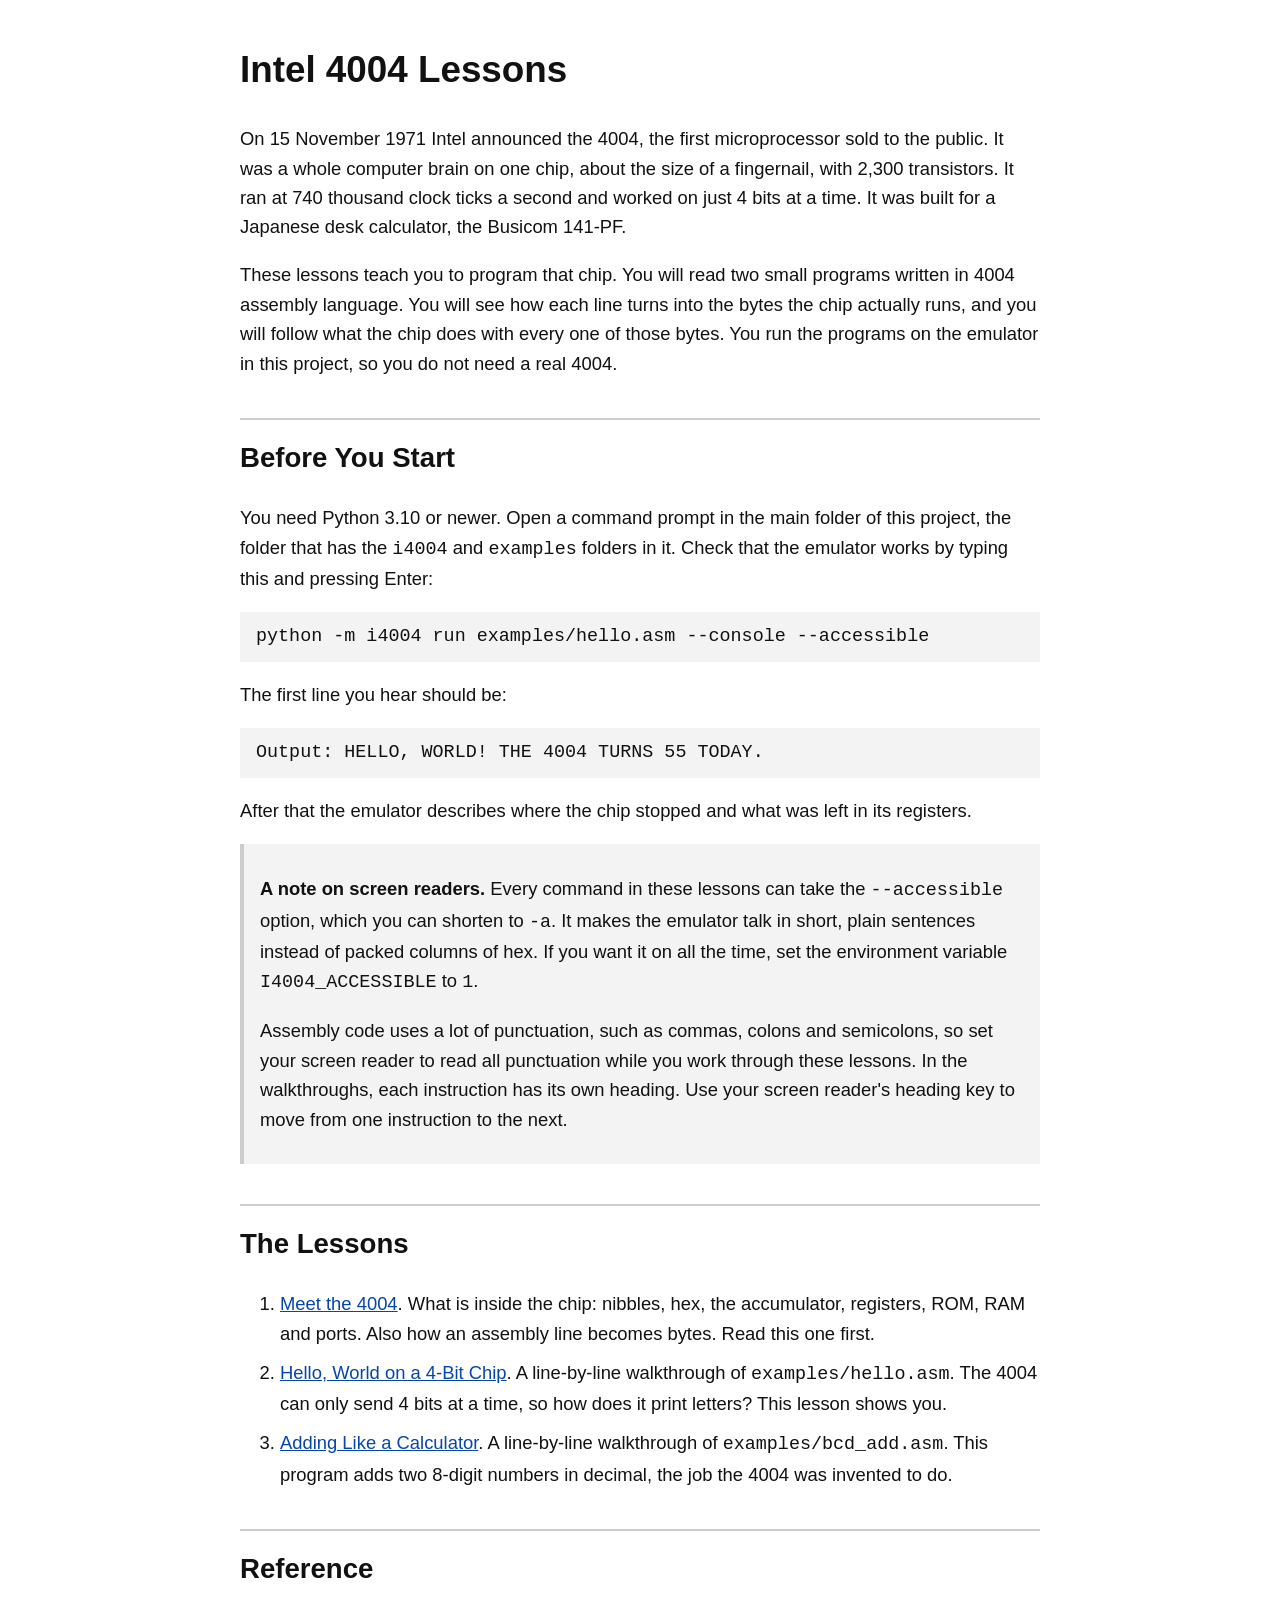
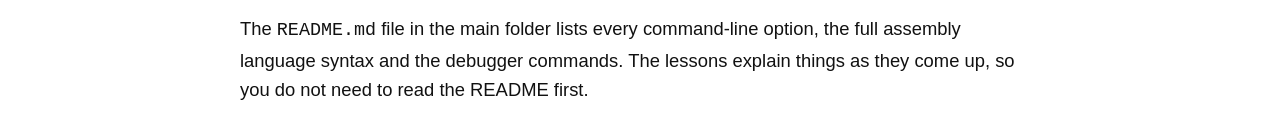
==== docs/index.html @ 30f8c594 "Add tutorial walking through the example programs A docs folder with screen-reader-friendly HTML les" ====
<!doctype html>
<html lang="en">
<head>
<meta charset="utf-8">
<meta name="viewport" content="width=device-width, initial-scale=1">
<title>Intel 4004 Lessons</title>
<link rel="stylesheet" href="style.css">
</head>
<body>
<a class="skip" href="#lessons">Skip to the list of lessons</a>

<h1>Intel 4004 Lessons</h1>

<p>On 15 November 1971 Intel announced the 4004, the first microprocessor
sold to the public. It was a whole computer brain on one chip, about the
size of a fingernail, with 2,300 transistors. It ran at 740 thousand
clock ticks a second and worked on just 4 bits at a time. It was built
for a Japanese desk calculator, the Busicom 141-PF.</p>

<p>These lessons teach you to program that chip. You will read two small
programs written in 4004 assembly language. You will see how each line
turns into the bytes the chip actually runs, and you will follow what
the chip does with every one of those bytes. You run the programs on the
emulator in this project, so you do not need a real 4004.</p>

<h2 id="before">Before You Start</h2>

<p>You need Python 3.10 or newer. Open a command prompt in the main
folder of this project, the folder that has the <code>i4004</code> and
<code>examples</code> folders in it. Check that the emulator works by
typing this and pressing Enter:</p>

<pre><code>python -m i4004 run examples/hello.asm --console --accessible</code></pre>

<p>The first line you hear should be:</p>

<pre><code>Output: HELLO, WORLD! THE 4004 TURNS 55 TODAY.</code></pre>

<p>After that the emulator describes where the chip stopped and what was
left in its registers.</p>

<div class="note">
<p><strong>A note on screen readers.</strong> Every command in these
lessons can take the <code>--accessible</code> option, which you can
shorten to <code>-a</code>. It makes the emulator talk in short, plain
sentences instead of packed columns of hex. If you want it on all the
time, set the environment variable <code>I4004_ACCESSIBLE</code> to
<code>1</code>.</p>
<p>Assembly code uses a lot of punctuation, such as commas, colons and
semicolons, so set your screen reader to read all punctuation while you
work through these lessons. In the walkthroughs, each instruction has
its own heading. Use your screen reader's heading key to move from one
instruction to the next.</p>
</div>

<h2 id="lessons">The Lessons</h2>

<ol>
<li><a href="meet_the_4004.html">Meet the 4004</a>. What is inside the
chip: nibbles, hex, the accumulator, registers, ROM, RAM and ports. Also
how an assembly line becomes bytes. Read this one first.</li>
<li><a href="hello.html">Hello, World on a 4-Bit Chip</a>. A line-by-line
walkthrough of <code>examples/hello.asm</code>. The 4004 can only send 4
bits at a time, so how does it print letters? This lesson shows you.</li>
<li><a href="bcd_add.html">Adding Like a Calculator</a>. A line-by-line
walkthrough of <code>examples/bcd_add.asm</code>. This program adds two
8-digit numbers in decimal, the job the 4004 was invented to do.</li>
</ol>

<h2 id="reference">Reference</h2>

<p>The <code>README.md</code> file in the main folder lists every
command-line option, the full assembly language syntax and the debugger
commands. The lessons explain things as they come up, so you do not need
to read the README first.</p>

</body>
</html>
---- docs/style.css ----
/* Shared style for the 4004 lessons. Plain, high contrast, and
   comfortable with a screen reader or magnifier. */
:root {
  --bg: #ffffff;
  --text: #111111;
  --muted: #3d3d3d;
  --link: #0645ad;
  --link-visited: #5a2a91;
  --focus: #ffbf47;
  --rule: #cccccc;
  --panel: #f3f3f3;
}
@media (prefers-color-scheme: dark) {
  :root {
    --bg: #121212;
    --text: #f2f2f2;
    --muted: #cfcfcf;
    --link: #8ab4ff;
    --link-visited: #d0a8ff;
    --focus: #ffbf47;
    --rule: #444444;
    --panel: #1e1e1e;
  }
}
body {
  margin: 0 auto;
  max-width: 50rem;
  padding: 1rem;
  background: var(--bg);
  color: var(--text);
  font-family: Verdana, Arial, sans-serif;
  font-size: 1.15rem;
  line-height: 1.6;
}
a { color: var(--link); }
a:visited { color: var(--link-visited); }
a:focus, pre:focus {
  outline: 3px solid var(--focus);
  outline-offset: 2px;
}
.skip {
  position: absolute;
  left: -10000px;
}
.skip:focus { position: static; }
h2 {
  margin-top: 2.5rem;
  border-top: 2px solid var(--rule);
  padding-top: 1rem;
}
h3 { margin-top: 2rem; }
li { margin-bottom: 0.6rem; }
.note {
  background: var(--panel);
  padding: 0.75rem 1rem;
  border-left: 4px solid var(--rule);
}
code, pre {
  font-family: Consolas, "Courier New", monospace;
  font-size: 1.0em;
}
pre {
  background: var(--panel);
  padding: 0.75rem 1rem;
  overflow-x: auto;
  line-height: 1.4;
}
table {
  border-collapse: collapse;
  margin: 1rem 0;
}
th, td {
  border: 1px solid var(--rule);
  padding: 0.3rem 0.6rem;
  text-align: left;
  vertical-align: top;
}
th { background: var(--panel); }
nav.lessons {
  margin-top: 3rem;
  border-top: 2px solid var(--rule);
  padding-top: 1rem;
}
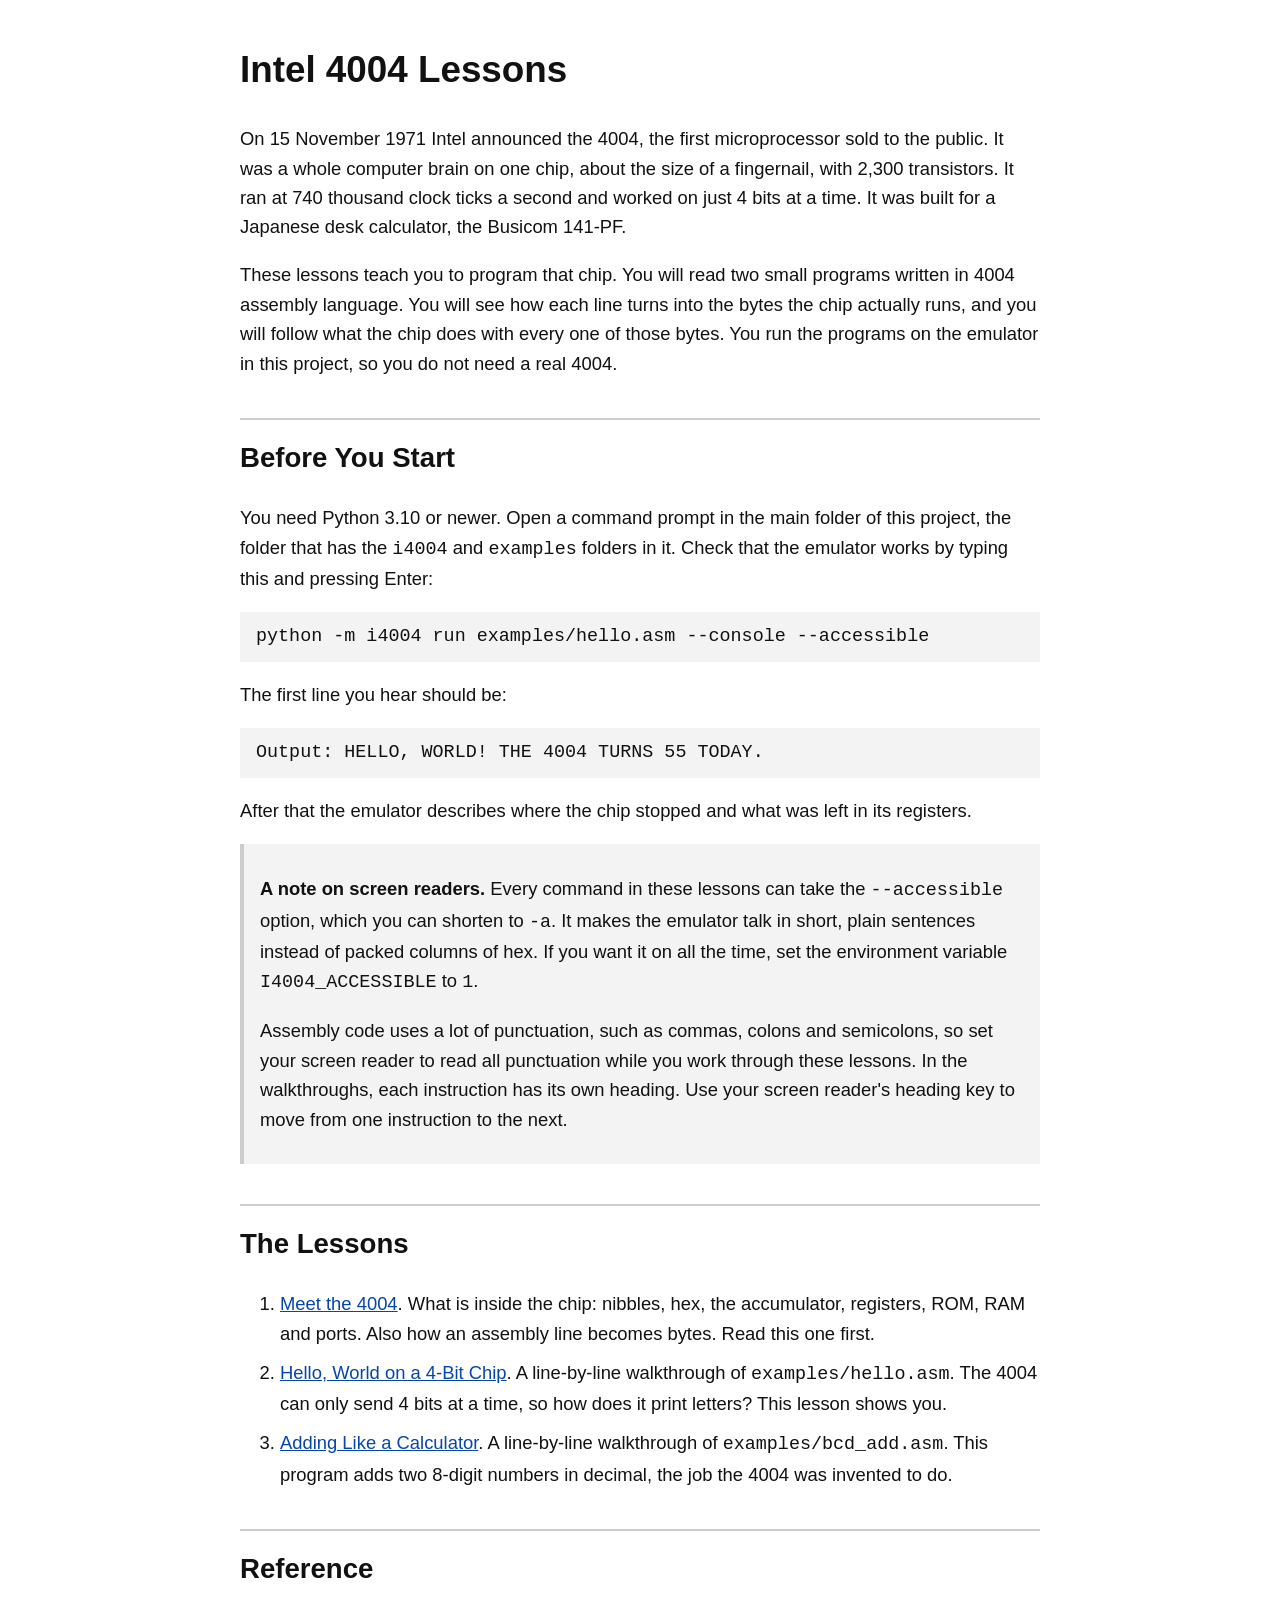
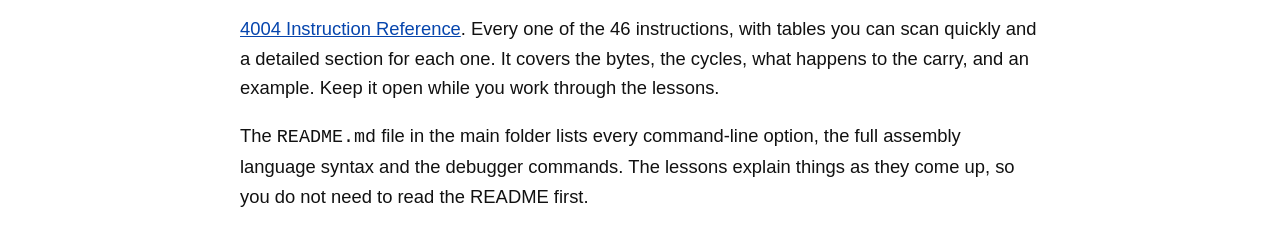
==== commit 09ec62a4: "Add instruction reference to the tutorial docs A new opcodes.html page documents all 46 Intel 4004 i" ====
--- a/docs/index.html
+++ b/docs/index.html
@@ -1,78 +1,84 @@
-<!doctype html>
-<html lang="en">
-<head>
-<meta charset="utf-8">
-<meta name="viewport" content="width=device-width, initial-scale=1">
-<title>Intel 4004 Lessons</title>
-<link rel="stylesheet" href="style.css">
-</head>
-<body>
-<a class="skip" href="#lessons">Skip to the list of lessons</a>
-
-<h1>Intel 4004 Lessons</h1>
-
-<p>On 15 November 1971 Intel announced the 4004, the first microprocessor
-sold to the public. It was a whole computer brain on one chip, about the
-size of a fingernail, with 2,300 transistors. It ran at 740 thousand
-clock ticks a second and worked on just 4 bits at a time. It was built
-for a Japanese desk calculator, the Busicom 141-PF.</p>
-
-<p>These lessons teach you to program that chip. You will read two small
-programs written in 4004 assembly language. You will see how each line
-turns into the bytes the chip actually runs, and you will follow what
-the chip does with every one of those bytes. You run the programs on the
-emulator in this project, so you do not need a real 4004.</p>
-
-<h2 id="before">Before You Start</h2>
-
-<p>You need Python 3.10 or newer. Open a command prompt in the main
-folder of this project, the folder that has the <code>i4004</code> and
-<code>examples</code> folders in it. Check that the emulator works by
-typing this and pressing Enter:</p>
-
-<pre><code>python -m i4004 run examples/hello.asm --console --accessible</code></pre>
-
-<p>The first line you hear should be:</p>
-
-<pre><code>Output: HELLO, WORLD! THE 4004 TURNS 55 TODAY.</code></pre>
-
-<p>After that the emulator describes where the chip stopped and what was
-left in its registers.</p>
-
-<div class="note">
-<p><strong>A note on screen readers.</strong> Every command in these
-lessons can take the <code>--accessible</code> option, which you can
-shorten to <code>-a</code>. It makes the emulator talk in short, plain
-sentences instead of packed columns of hex. If you want it on all the
-time, set the environment variable <code>I4004_ACCESSIBLE</code> to
-<code>1</code>.</p>
-<p>Assembly code uses a lot of punctuation, such as commas, colons and
-semicolons, so set your screen reader to read all punctuation while you
-work through these lessons. In the walkthroughs, each instruction has
-its own heading. Use your screen reader's heading key to move from one
-instruction to the next.</p>
-</div>
-
-<h2 id="lessons">The Lessons</h2>
-
-<ol>
-<li><a href="meet_the_4004.html">Meet the 4004</a>. What is inside the
-chip: nibbles, hex, the accumulator, registers, ROM, RAM and ports. Also
-how an assembly line becomes bytes. Read this one first.</li>
-<li><a href="hello.html">Hello, World on a 4-Bit Chip</a>. A line-by-line
-walkthrough of <code>examples/hello.asm</code>. The 4004 can only send 4
-bits at a time, so how does it print letters? This lesson shows you.</li>
-<li><a href="bcd_add.html">Adding Like a Calculator</a>. A line-by-line
-walkthrough of <code>examples/bcd_add.asm</code>. This program adds two
-8-digit numbers in decimal, the job the 4004 was invented to do.</li>
-</ol>
-
-<h2 id="reference">Reference</h2>
-
-<p>The <code>README.md</code> file in the main folder lists every
-command-line option, the full assembly language syntax and the debugger
-commands. The lessons explain things as they come up, so you do not need
-to read the README first.</p>
-
-</body>
-</html>
+<!doctype html>
+<html lang="en">
+<head>
+<meta charset="utf-8">
+<meta name="viewport" content="width=device-width, initial-scale=1">
+<title>Intel 4004 Lessons</title>
+<link rel="stylesheet" href="style.css">
+</head>
+<body>
+<a class="skip" href="#lessons">Skip to the list of lessons</a>
+
+<h1>Intel 4004 Lessons</h1>
+
+<p>On 15 November 1971 Intel announced the 4004, the first microprocessor
+sold to the public. It was a whole computer brain on one chip, about the
+size of a fingernail, with 2,300 transistors. It ran at 740 thousand
+clock ticks a second and worked on just 4 bits at a time. It was built
+for a Japanese desk calculator, the Busicom 141-PF.</p>
+
+<p>These lessons teach you to program that chip. You will read two small
+programs written in 4004 assembly language. You will see how each line
+turns into the bytes the chip actually runs, and you will follow what
+the chip does with every one of those bytes. You run the programs on the
+emulator in this project, so you do not need a real 4004.</p>
+
+<h2 id="before">Before You Start</h2>
+
+<p>You need Python 3.10 or newer. Open a command prompt in the main
+folder of this project, the folder that has the <code>i4004</code> and
+<code>examples</code> folders in it. Check that the emulator works by
+typing this and pressing Enter:</p>
+
+<pre><code>python -m i4004 run examples/hello.asm --console --accessible</code></pre>
+
+<p>The first line you hear should be:</p>
+
+<pre><code>Output: HELLO, WORLD! THE 4004 TURNS 55 TODAY.</code></pre>
+
+<p>After that the emulator describes where the chip stopped and what was
+left in its registers.</p>
+
+<div class="note">
+<p><strong>A note on screen readers.</strong> Every command in these
+lessons can take the <code>--accessible</code> option, which you can
+shorten to <code>-a</code>. It makes the emulator talk in short, plain
+sentences instead of packed columns of hex. If you want it on all the
+time, set the environment variable <code>I4004_ACCESSIBLE</code> to
+<code>1</code>.</p>
+<p>Assembly code uses a lot of punctuation, such as commas, colons and
+semicolons, so set your screen reader to read all punctuation while you
+work through these lessons. In the walkthroughs, each instruction has
+its own heading. Use your screen reader's heading key to move from one
+instruction to the next.</p>
+</div>
+
+<h2 id="lessons">The Lessons</h2>
+
+<ol>
+<li><a href="meet_the_4004.html">Meet the 4004</a>. What is inside the
+chip: nibbles, hex, the accumulator, registers, ROM, RAM and ports. Also
+how an assembly line becomes bytes. Read this one first.</li>
+<li><a href="hello.html">Hello, World on a 4-Bit Chip</a>. A line-by-line
+walkthrough of <code>examples/hello.asm</code>. The 4004 can only send 4
+bits at a time, so how does it print letters? This lesson shows you.</li>
+<li><a href="bcd_add.html">Adding Like a Calculator</a>. A line-by-line
+walkthrough of <code>examples/bcd_add.asm</code>. This program adds two
+8-digit numbers in decimal, the job the 4004 was invented to do.</li>
+</ol>
+
+<h2 id="reference">Reference</h2>
+
+<p><a href="opcodes.html">4004 Instruction Reference</a>. Every one of
+the 46 instructions, with tables you can scan quickly and a detailed
+section for each one. It covers the bytes, the cycles, what happens to
+the carry, and an example. Keep it open while you work through the
+lessons.</p>
+
+<p>The <code>README.md</code> file in the main folder lists every
+command-line option, the full assembly language syntax and the debugger
+commands. The lessons explain things as they come up, so you do not need
+to read the README first.</p>
+
+</body>
+</html>
